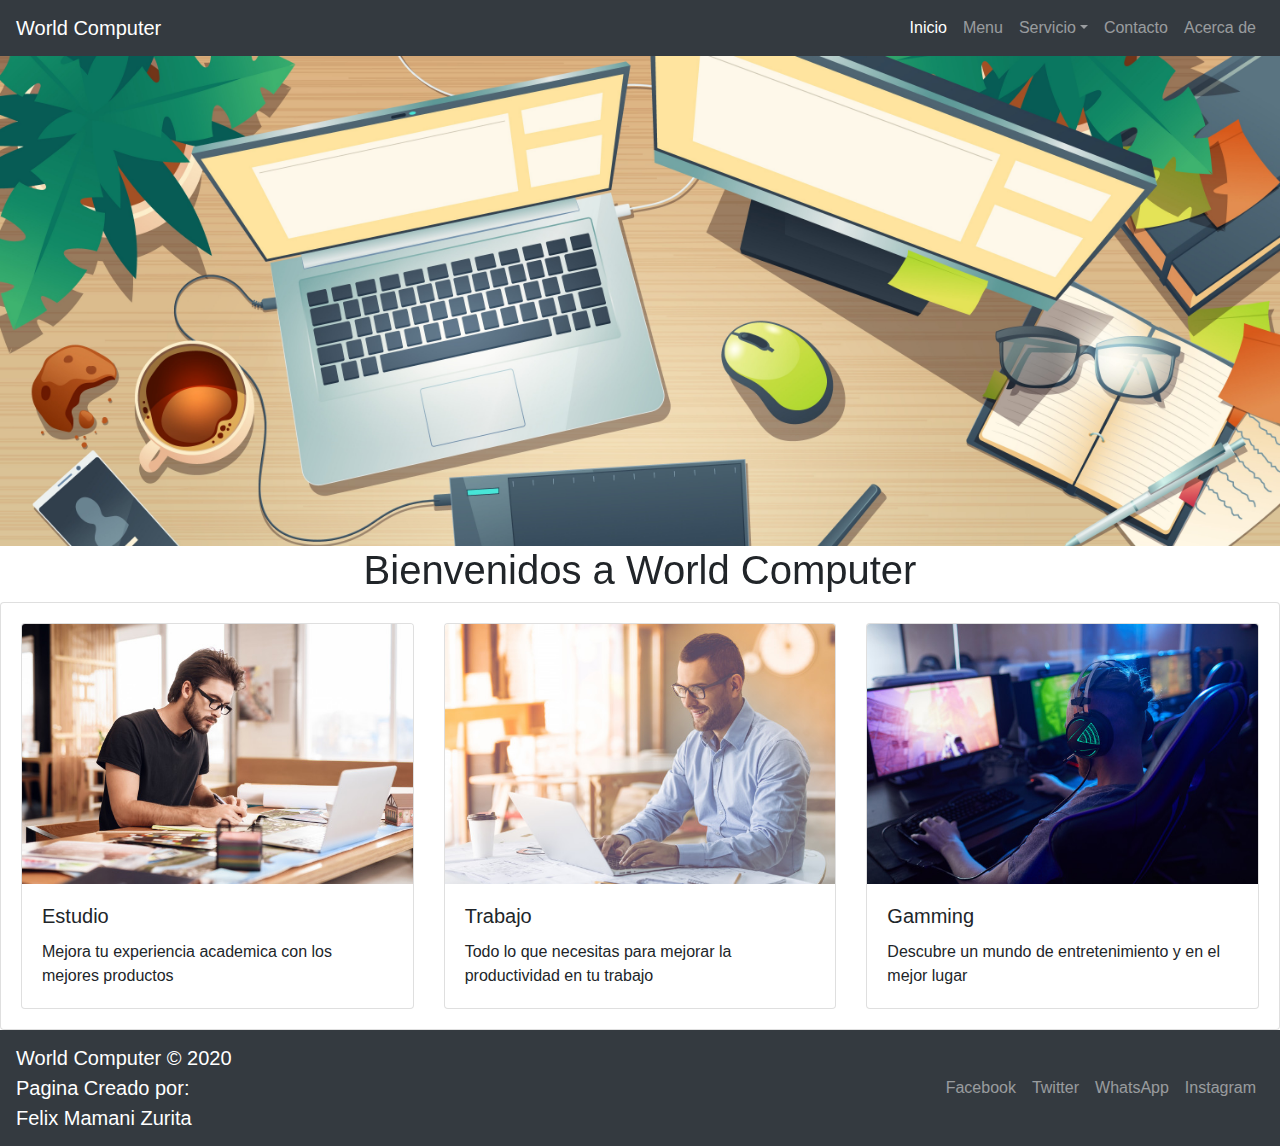
==== html/acercade.html @ 3157e7dd "cambios" ====
<!DOCTYPE html>
<html lang="en">
<head>
    <meta charset="UTF-8">
    <meta name="viewport" content="width=device-width, user-scalable=no, initial-scale=1.0, 
    maximun-scale=1.0, minimum-scale=1">
    <title>World Computer</title>
    <link rel="stylesheet" href="../css/bootstrap.min.css">
    <link rel="stylesheet" href="../css/estilos.css">
</head>
<body>
    <header>
        <nav class="navbar navbar-expand-lg navbar-dark bg-dark">
            <a class="navbar-brand" href="#">World Computer</a>
            <button class="navbar-toggler" type="button" data-toggle="collapse" data-target="#navbarSupportedContent" aria-controls="navbarSupportedContent" aria-expanded="false" aria-label="Toggle navigation">
                <span class="navbar-toggler-icon"></span>
            </button>
          
            <div class="collapse navbar-collapse" id="navbarSupportedContent">
                <ul class="navbar-nav ml-auto">
                    <li class="nav-item active">
                        <a class="nav-link" href="../index.html">Inicio<span class="sr-only">(current)</span></a>
                    </li>
                    <li class="nav-item">
                        <a class="nav-link" href="menu.html">Menu</a>
                    </li>
                    <li class="nav-item dropdown">
                        <a class="nav-link dropdown-toggle" href="#" id="navbarDropdown" role="button" data-toggle="dropdown" aria-haspopup="true" aria-expanded="false">
                        Servicio</a>
                        <div class="dropdown-menu" aria-labelledby="navbarDropdown">
                            <a class="dropdown-item" href="estudio.html">Estudio</a>
                            <a class="dropdown-item" href="trabajo.html">Trabajo</a>
                            <a class="dropdown-item" href="gamming.html">Gamming</a>
                        </div>
                    </li>
                    <li class="nav-item">
                        <a class="nav-link" href="contacto.html">Contacto</a>
                    </li>
                    <li class="nav-item">
                        <a class="nav-link" href="acercade.html">Acerca de</a>
                    </li>
                </ul>
            </div>
        </nav>
    </header>

    <div id="carouselExampleSlidesOnly" class="carousel slide" data-ride="carousel">
        <div class="carousel-inner">
          <div class="carousel-item active">
            <img class="d-block w-100" src="../img/index.jpg" alt="First slide">
            <h2 style="text-align: center; font-size: 40px;">Bienvenidos a World Computer</h2>
          </div>
        </div>
    </div>
   
    <div class="card">
        <div class="card-body">
            <div class="card-deck">
                <div class="card">
                <img class="card-img-top" src="../img/estudia.jpg" alt="Card image cap">
                <div class="card-body">
                    <h5 class="card-title">Estudio</h5>
                    <p class="card-text">Mejora tu experiencia academica con los mejores productos</p>
                </div>
                </div>
                <div class="card">
                <img class="card-img-top" src="../img/trabaja.jpg" alt="Card image cap">
                <div class="card-body">
                    <h5 class="card-title">Trabajo</h5>
                    <p class="card-text">Todo lo que necesitas para mejorar la productividad en tu trabajo</p>
                </div>
                </div>
                <div class="card">
                <img class="card-img-top" src="../img/juega.jpg" alt="Card image cap">
                <div class="card-body">
                    <h5 class="card-title">Gamming</h5>
                    <p class="card-text">Descubre un mundo de entretenimiento y en el mejor lugar</p>
                </div>
                </div>
            </div>
        </div>
    </div>

	<footer>
        <nav class="navbar navbar-expand-lg navbar-dark bg-dark">
            <a class="navbar-brand" href="#">World Computer &copy; 2020 <br>
                Pagina Creado por: <br>
                Felix Mamani Zurita 
            </a>
            <ul class="navbar-nav ml-auto">
                <li class="nav-item">
                    <a class="nav-link" href="#">Facebook</a>
                </li>
                <li class="nav-item">
                        <a class="nav-link" href="#">Twitter</a>
                </li>
                <li class="nav-item">
                    <a class="nav-link" href="#">WhatsApp</a>
                 </li>
                <li class="nav-item">
                    <a class="nav-link" href="#">Instagram</a>
                 </li>
            </ul>
        </nav>
    </footer>
    <script src="../js/jquery-3.5.1.min.js"></script>
	<script src="../js/bootstrap.min.js"></script>
</body>
</html>
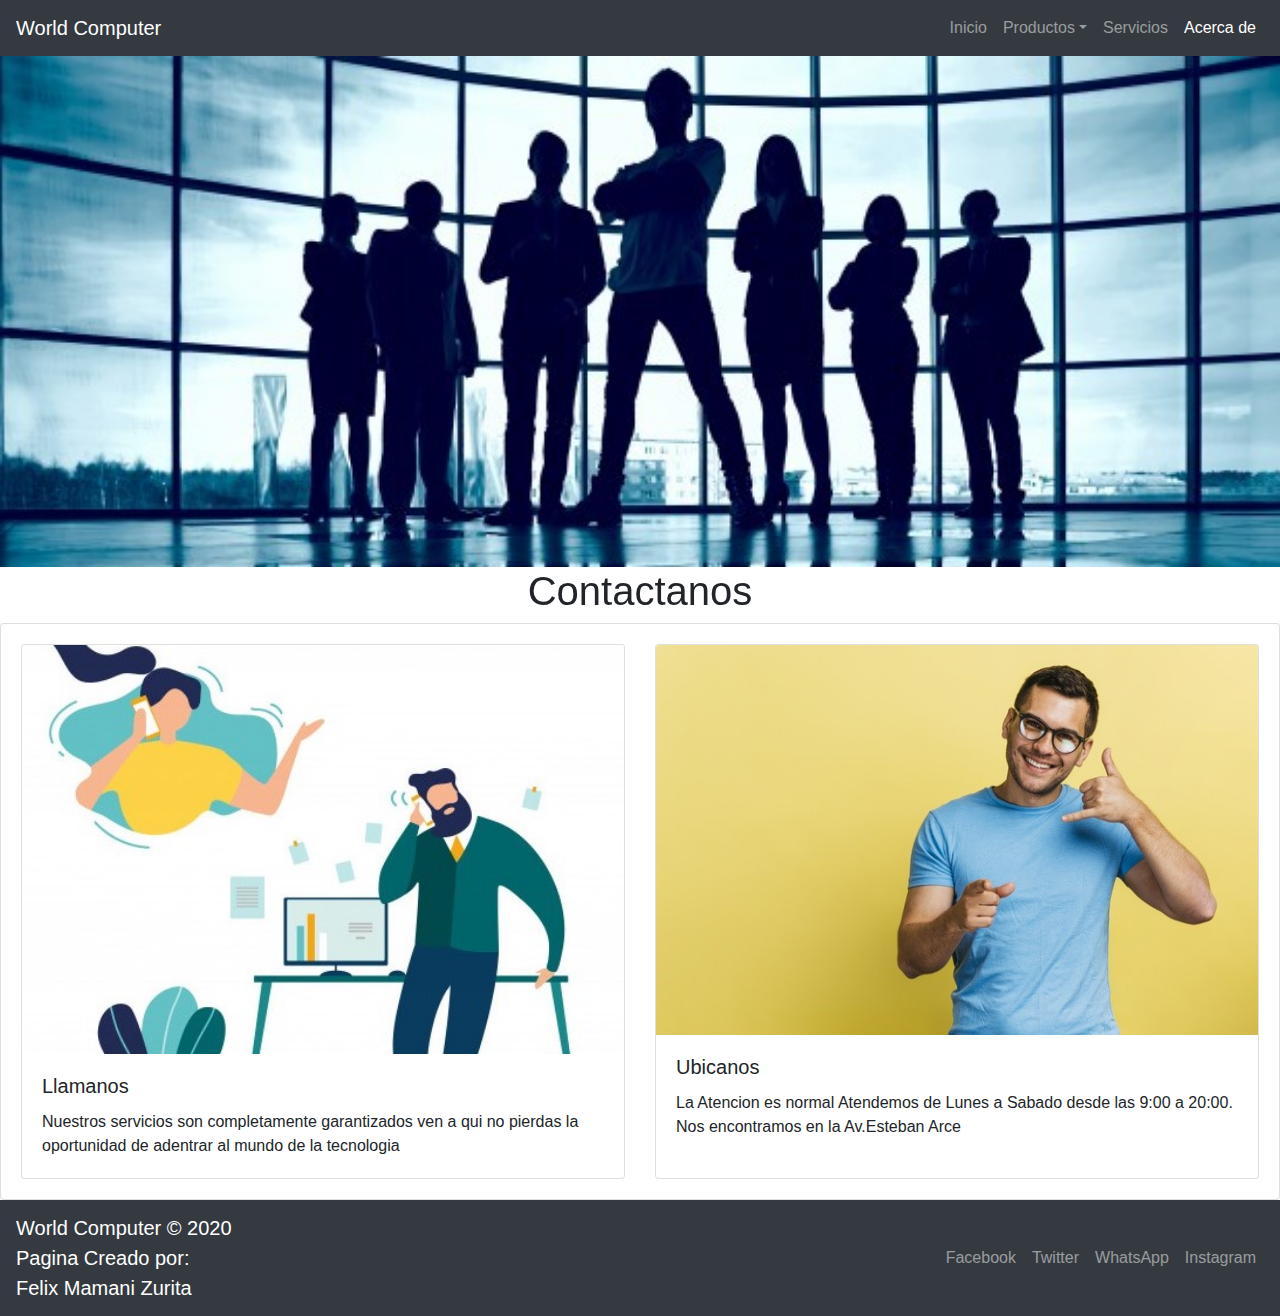
==== commit 1eb829ee: "cambios" ====
--- a/html/acercade.html
+++ b/html/acercade.html
@@ -4,7 +4,7 @@
     <meta charset="UTF-8">
     <meta name="viewport" content="width=device-width, user-scalable=no, initial-scale=1.0, 
     maximun-scale=1.0, minimum-scale=1">
-    <title>World Computer</title>
+    <title>World Computer | Acerca de</title>
     <link rel="stylesheet" href="../css/bootstrap.min.css">
     <link rel="stylesheet" href="../css/estilos.css">
 </head>
@@ -18,15 +18,12 @@
           
             <div class="collapse navbar-collapse" id="navbarSupportedContent">
                 <ul class="navbar-nav ml-auto">
-                    <li class="nav-item active">
+                    <li class="nav-item">
                         <a class="nav-link" href="../index.html">Inicio<span class="sr-only">(current)</span></a>
-                    </li>
-                    <li class="nav-item">
-                        <a class="nav-link" href="menu.html">Menu</a>
                     </li>
                     <li class="nav-item dropdown">
                         <a class="nav-link dropdown-toggle" href="#" id="navbarDropdown" role="button" data-toggle="dropdown" aria-haspopup="true" aria-expanded="false">
-                        Servicio</a>
+                        Productos</a>
                         <div class="dropdown-menu" aria-labelledby="navbarDropdown">
                             <a class="dropdown-item" href="estudio.html">Estudio</a>
                             <a class="dropdown-item" href="trabajo.html">Trabajo</a>
@@ -34,9 +31,9 @@
                         </div>
                     </li>
                     <li class="nav-item">
-                        <a class="nav-link" href="contacto.html">Contacto</a>
+                        <a class="nav-link" href="servicio.html">Servicios</a>
                     </li>
-                    <li class="nav-item">
+                    <li class="nav-item active">
                         <a class="nav-link" href="acercade.html">Acerca de</a>
                     </li>
                 </ul>
@@ -47,8 +44,8 @@
     <div id="carouselExampleSlidesOnly" class="carousel slide" data-ride="carousel">
         <div class="carousel-inner">
           <div class="carousel-item active">
-            <img class="d-block w-100" src="../img/index.jpg" alt="First slide">
-            <h2 style="text-align: center; font-size: 40px;">Bienvenidos a World Computer</h2>
+            <img class="d-block w-100" src="../img/acercade.jpg" alt="First slide">
+            <h2 style="text-align: center; font-size: 40px;">Contactanos</h2>
           </div>
         </div>
     </div>
@@ -57,24 +54,17 @@
         <div class="card-body">
             <div class="card-deck">
                 <div class="card">
-                <img class="card-img-top" src="../img/estudia.jpg" alt="Card image cap">
+                <img class="card-img-top" src="../img/llamada.jpg" alt="Card image cap">
                 <div class="card-body">
-                    <h5 class="card-title">Estudio</h5>
-                    <p class="card-text">Mejora tu experiencia academica con los mejores productos</p>
+                    <h5 class="card-title">Llamanos</h5>
+                    <p class="card-text">Nuestros servicios son completamente garantizados ven a qui no pierdas la oportunidad de adentrar al mundo de la tecnologia</p>
                 </div>
                 </div>
                 <div class="card">
-                <img class="card-img-top" src="../img/trabaja.jpg" alt="Card image cap">
+                <img class="card-img-top" src="../img/llamanos.jpg" alt="Card image cap">
                 <div class="card-body">
-                    <h5 class="card-title">Trabajo</h5>
-                    <p class="card-text">Todo lo que necesitas para mejorar la productividad en tu trabajo</p>
-                </div>
-                </div>
-                <div class="card">
-                <img class="card-img-top" src="../img/juega.jpg" alt="Card image cap">
-                <div class="card-body">
-                    <h5 class="card-title">Gamming</h5>
-                    <p class="card-text">Descubre un mundo de entretenimiento y en el mejor lugar</p>
+                    <h5 class="card-title">Ubicanos</h5>
+                    <p class="card-text">La Atencion es normal Atendemos de Lunes a Sabado desde las 9:00 a 20:00. Nos encontramos en la Av.Esteban Arce</p>
                 </div>
                 </div>
             </div>
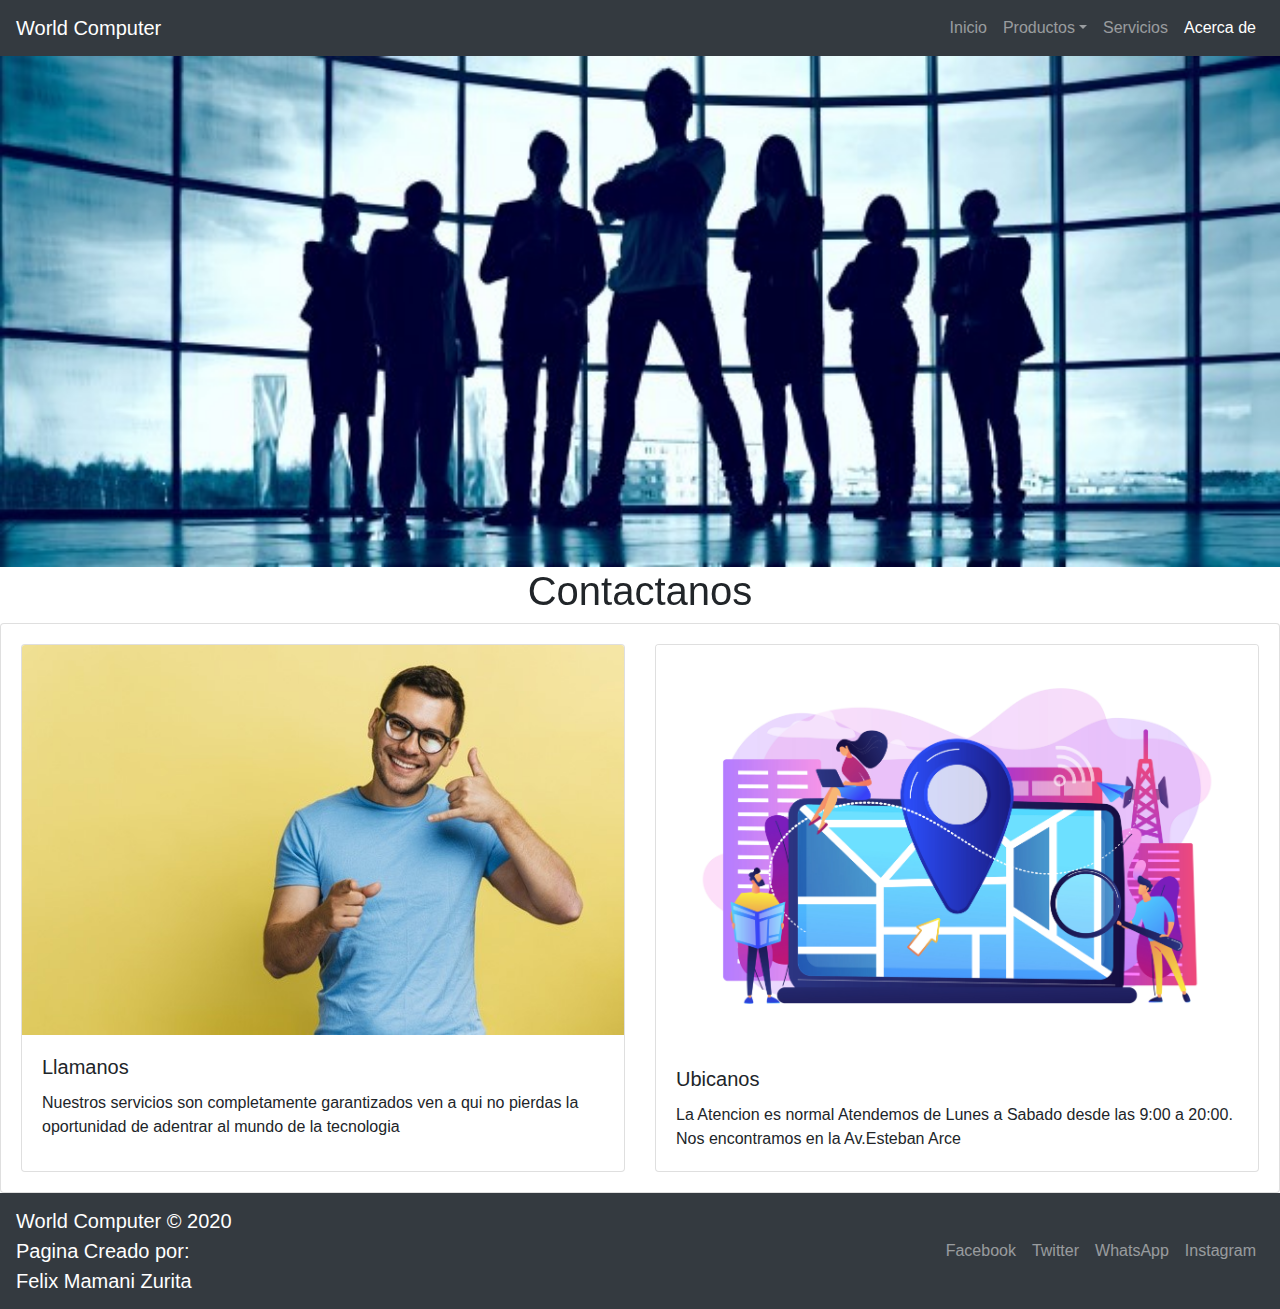
==== commit 2e2149d1: "cambios" ====
--- a/html/acercade.html
+++ b/html/acercade.html
@@ -54,14 +54,14 @@
         <div class="card-body">
             <div class="card-deck">
                 <div class="card">
-                <img class="card-img-top" src="../img/llamada.jpg" alt="Card image cap">
+                <img class="card-img-top" src="../img/llamanos.jpg" alt="Card image cap">
                 <div class="card-body">
                     <h5 class="card-title">Llamanos</h5>
                     <p class="card-text">Nuestros servicios son completamente garantizados ven a qui no pierdas la oportunidad de adentrar al mundo de la tecnologia</p>
                 </div>
                 </div>
                 <div class="card">
-                <img class="card-img-top" src="../img/llamanos.jpg" alt="Card image cap">
+                <img class="card-img-top" src="../img/ubicacion.jpg" alt="Card image cap">
                 <div class="card-body">
                     <h5 class="card-title">Ubicanos</h5>
                     <p class="card-text">La Atencion es normal Atendemos de Lunes a Sabado desde las 9:00 a 20:00. Nos encontramos en la Av.Esteban Arce</p>
